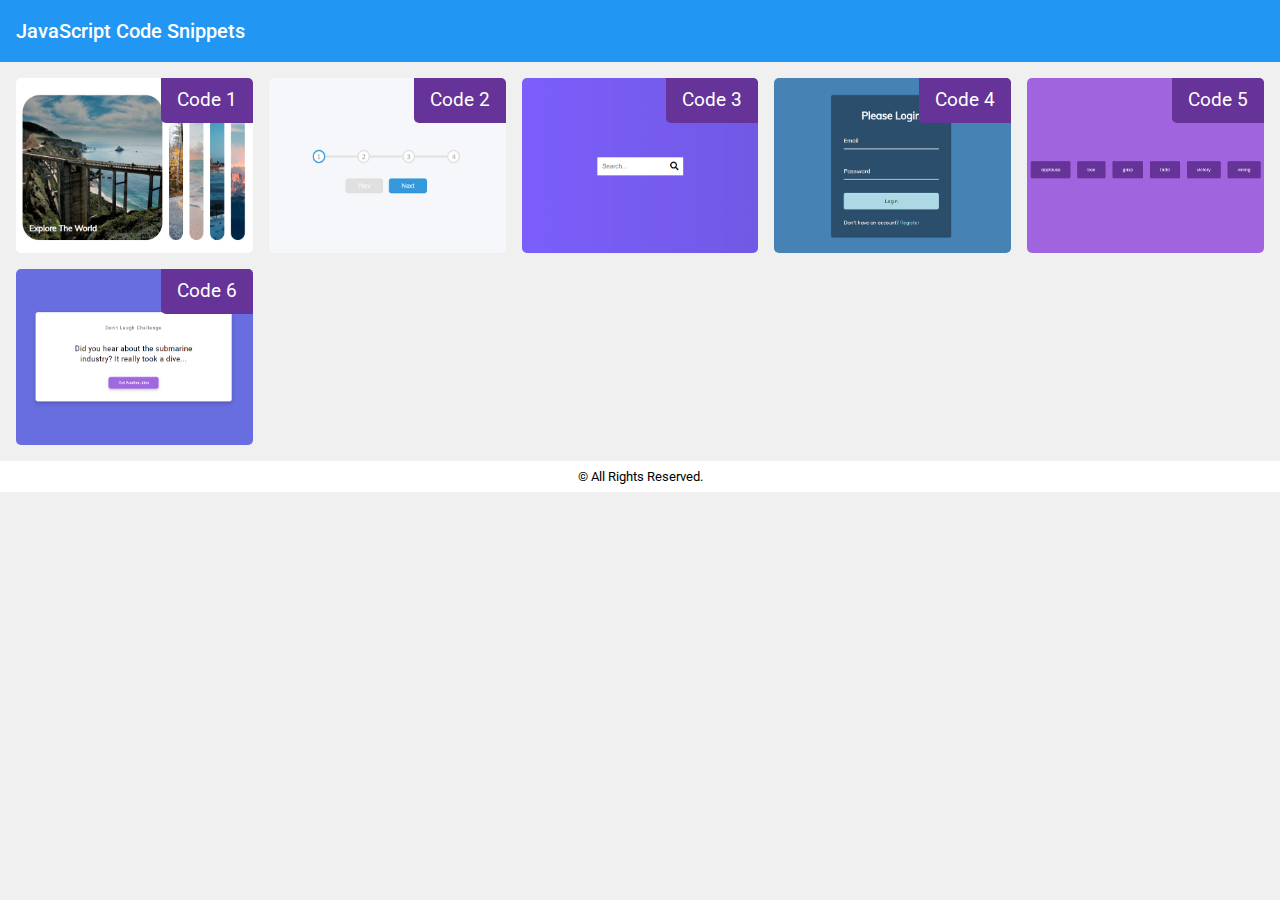
==== index.html @ daf957ba "main" ====
<!DOCTYPE html>
<html lang="en">
<head>
  <meta charset="UTF-8">
  <meta name="viewport" content="width=device-width, initial-scale=1.0">
  <title>Code Snippets</title>
  <link rel="stylesheet" href="assets/css/style.css">
</head>
<body>
    <header> 
        <nav class="navigation">
            <a href="index.html">JavaScript Code Snippets</a>
        </nav>
    </header>
    <div class="hc-container">
        <section class="projects">
            <div>
                <span class="day">Code 1</span>
                <img src="assets/images/1-expanding-cards.png" alt="expanding-cards">
                <div class="content">
                    <h4>Expanding Cards</h4>
                    <a href="projects/ExpandingCards/index.html" target="_blank" class="btn btn-primary">Live Demo</a>
                </div>
            </div>
            <div>
                <span class="day">Code 2</span>
                <img src="assets/images/2-progress-steps.png" alt="progress-steps">
                <div class="content">
                    <h4>Progress Steps</h4>
                    <a href="projects/ProgressSteps/index.html" target="_blank" class="btn btn-primary">Live Demo</a>
                </div>
            </div>
            <!-- <div>
                <span class="day">Day 3</span>
                <img src="assets/images/3-rotating-navigation-animation.png" alt="rotating-navigation-animation">
                <div class="content">
                    <h4>Rotating Navigation Animation</h4>
                    <a href="rotating-navigation-animation" target="_blank" class="btn btn-primary">Live Demo</a>
                </div>
            </div> -->
            <div>
                <span class="day">Code 3</span>
                <img src="assets/images/4-hidden-search-widget.png" alt="hidden-search-widget">
                <div class="content">
                    <h4>Hidden Search Widget</h4>
                    <a href="projects/SearchWidget/index.html" target="_blank" class="btn btn-primary">Live Demo</a>
                </div>
            </div>
           <!-- <div>
                <span class="day">Day 5</span>
                <img src="assets/images/5-blurry-loading.png" alt="blurry-loading">
                <div class="content">
                    <h4>Blurry Loading</h4>
                    <a href="blurry-loading" target="_blank" class="btn btn-primary">Live Demo</a>
                </div>
            </div>
            <div>
                <span class="day">Day 6</span>
                <img src="assets/images/6-scroll-animation.png" alt="scroll-animation">
                <div class="content">
                    <h4>Scroll Animation</h4>
                    <a href="scroll-animation" target="_blank" class="btn btn-primary">Live Demo</a>
                </div>
            </div>
            <div>
                <span class="day">Day 7</span>
                <img src="assets/images/7-split-landing-page.png" alt="split-landing-page">
                <div class="content">
                    <h4>Split Landing Page</h4>
                    <a href="split-landing-page" target="_blank" class="btn btn-primary">Live Demo</a>
                </div>
            </div> -->
            <div>
                <span class="day">Code 4</span>
                <img src="assets/images/8-form-wave.png" alt="form-wave">
                <div class="content">
                    <h4>Form Wave</h4>
                    <a href="projects/formInputWave/index.html" target="_blank" class="btn btn-primary">Live Demo</a>
                </div>
            </div>
            <div>
                <span class="day">Code 5</span>
                <img src="assets/images/9-sound-board.png" alt="sound-board">
                <div class="content">
                    <h4>Sound Board</h4>
                    <a href="projects/SoundBoard/index.html" target="_blank" class="btn btn-primary">Live Demo</a>
                </div>
            </div>



            <div>
                <span class="day">Code 6</span>
                <img src="assets/images/10-dad-jokes.png" alt="dad-jokes">
                <div class="content">
                    <h4>Dad Jokes</h4>
                    <a href="projects/dadJokes/index.html" target="_blank" class="btn btn-primary">Live Demo</a>
                </div>
            </div>
<!--             
            <div>
                <span class="day">Day 11</span>
                <img src="assets/images/11-event-keycodes.png" alt="event-keycodes">
                <div class="content">
                    <h4>Event Keycodes</h4>
                    <a href="event-keycodes" target="_blank" class="btn btn-primary">Live Demo</a>
                </div>
            </div>
            <div>
                <span class="day">Day 12</span>
                <img src="assets/images/12-faq-collapse.png" alt="faq-collapse">
                <div class="content">
                    <h4>Faq Collapse</h4>
                    <a href="faq-collapse" target="_blank" class="btn btn-primary">Live Demo</a>
                </div>
            </div>
            <div>
                <span class="day">Day 13</span>
                <img src="assets/images/13-random-choice-picker.png" alt="random-choice-picker">
                <div class="content">
                    <h4>Random Choice Picker</h4>
                    <a href="random-choice-picker" target="_blank" class="btn btn-primary">Live Demo</a>
                </div>
            </div>
            <div>
                <span class="day">Day 14</span>
                <img src="assets/images/14-animated-navigation.png" alt="animated-navigation">
                <div class="content">
                    <h4>Animated Navigation</h4>
                    <a href="animated-navigation" target="_blank" class="btn btn-primary">Live Demo</a>
                </div>
            </div>
            <div>
                <span class="day">Day 15</span>
                <img src="assets/images/15-incrementing-counter.png" alt="incrementing-counter">
                <div class="content">
                    <h4>Incrementing Counter</h4>
                    <a href="incrementing-counter" target="_blank" class="btn btn-primary">Live Demo</a>
                </div>
            </div>
            <div>
                <span class="day">Day 16</span>
                <img src="assets/images/16-drink-water.png" alt="drink-water">
                <div class="content">
                    <h4>Drink Water</h4>
                    <a href="drink-water" target="_blank" class="btn btn-primary">Live Demo</a>
                </div>
            </div>
            <div>
                <span class="day">Day 17</span>
                <img src="assets/images/17-movie-app.png" alt="movie-app">
                <div class="content">
                    <h4>Movie App</h4>
                    <a href="movie-app" target="_blank" class="btn btn-primary">Live Demo</a>
                </div>
            </div>
            <div>
                <span class="day">Day 18</span>
                <img src="assets/images/18-background-slider.png" alt="background-slider">
                <div class="content">
                    <h4>Background Slider</h4>
                    <a href="background-slider" target="_blank" class="btn btn-primary">Live Demo</a>
                </div>
            </div>
            <div>
                <span class="day">Day 19</span>
                <img src="assets/images/19-theme-clock.png" alt="theme-clock">
                <div class="content">
                    <h4>Theme Clock</h4>
                    <a href="theme-clock" target="_blank" class="btn btn-primary">Live Demo</a>
                </div>
            </div>
            <div>
                <span class="day">Day 20</span>
                <img src="assets/images/20-button-ripple-effect.png" alt="button-ripple-effect">
                <div class="content">
                    <h4>Button Ripple Effect</h4>
                    <a href="button-ripple-effect" target="_blank" class="btn btn-primary">Live Demo</a>
                </div>
            </div>
            <div>
                <span class="day">Day 21</span>
                <img src="assets/images/21-drag-n-drop.png" alt="drag-n-drop">
                <div class="content">
                    <h4>Drag N Drop</h4>
                    <a href="drag-n-drop" target="_blank" class="btn btn-primary">Live Demo</a>
                </div>
            </div>
            <div>
                <span class="day">Day 22</span>
                <img src="assets/images/22-drawing-app.png" alt="drawing-app">
                <div class="content">
                    <h4>Drawing App</h4>
                    <a href="drawing-app" target="_blank" class="btn btn-primary">Live Demo</a>
                </div>
            </div>
            <div>
                <span class="day">Day 23</span>
                <img src="assets/images/23-kinetic-loader.png" alt="kinetic-loader">
                <div class="content">
                    <h4>Kinetic Loader</h4>
                    <a href="kinetic-loader" target="_blank" class="btn btn-primary">Live Demo</a>
                </div>
            </div>
            <div>
                <span class="day">Day 24</span>
                <img src="assets/images/24-content-placeholder.png" alt="content-placeholder">
                <div class="content">
                    <h4>Content Placeholder</h4>
                    <a href="content-placeholder" target="_blank" class="btn btn-primary">Live Demo</a>
                </div>
            </div>
            <div>
                <span class="day">Day 25</span>
                <img src="assets/images/25-sticky-navbar.png" alt="sticky-navbar">
                <div class="content">
                    <h4>Sticky Navbar</h4>
                    <a href="sticky-navbar" target="_blank" class="btn btn-primary">Live Demo</a>
                </div>
            </div>
            <div>
                <span class="day">Day 26</span>
                <img src="assets/images/26-double-vertical-slider.png" alt="double-vertical-slider">
                <div class="content">
                    <h4>Double Vertical Slider</h4>
                    <a href="double-vertical-slider" target="_blank" class="btn btn-primary">Live Demo</a>
                </div>
            </div>
            <div>
                <span class="day">Day 27</span>
                <img src="assets/images/27-toast-notification.png" alt="toast-notification">
                <div class="content">
                    <h4>Toast Notification</h4>
                    <a href="toast-notification" target="_blank" class="btn btn-primary">Live Demo</a>
                </div>
            </div>
            <div>
                <span class="day">Day 28</span>
                <img src="assets/images/28-github-profiles.png" alt="github-profiles">
                <div class="content">
                    <h4>Github Profiles</h4>
                    <a href="github-profiles" target="_blank" class="btn btn-primary">Live Demo</a>
                </div>
            </div>
            <div>
                <span class="day">Day 29</span>
                <img src="assets/images/29-double-click-heart.png" alt="double-click-heart">
                <div class="content">
                    <h4>Double Click Heart</h4>
                    <a href="double-click-heart" target="_blank" class="btn btn-primary">Live Demo</a>
                </div>
            </div>
            <div>
                <span class="day">Day 30</span>
                <img src="assets/images/30-auto-text-effect.png" alt="auto-text-effect">
                <div class="content">
                    <h4>Auto Text Effect</h4>
                    <a href="auto-text-effect" target="_blank" class="btn btn-primary">Live Demo</a>
                </div>
            </div>
            <div>
                <span class="day">Day 31</span>
                <img src="assets/images/31-password-generator.png" alt="password-generator">
                <div class="content">
                    <h4>Password Generator</h4>
                    <a href="password-generator" target="_blank" class="btn btn-primary">Live Demo</a>
                </div>
            </div>
            <div>
                <span class="day">Day 32</span>
                <img src="assets/images/32-good-cheap-fast.png" alt="good-cheap-fast">
                <div class="content">
                    <h4>Good Cheap Fast</h4>
                    <a href="good-cheap-fast" target="_blank" class="btn btn-primary">Live Demo</a>
                </div>
            </div>
            <div>
                <span class="day">Day 33</span>
                <img src="assets/images/33-notes-app.png" alt="notes-app">
                <div class="content">
                    <h4>Notes App</h4>
                    <a href="notes-app" target="_blank" class="btn btn-primary">Live Demo</a>
                </div>
            </div>
            <div>
                <span class="day">Day 34</span>
                <img src="assets/images/34-animated-countdown.png" alt="animated-countdown">
                <div class="content">
                    <h4>Animated Countdown</h4>
                    <a href="animated-countdown" target="_blank" class="btn btn-primary">Live Demo</a>
                </div>
            </div>
            <div>
                <span class="day">Day 35</span>
                <img src="assets/images/35-image-carousel.png" alt="image-carousel">
                <div class="content">
                    <h4>Image Carousel</h4>
                    <a href="image-carousel" target="_blank" class="btn btn-primary">Live Demo</a>
                </div>
            </div>
            <div>
                <span class="day">Day 36</span>
                <img src="assets/images/36-hoverboard.png" alt="hoverboard">
                <div class="content">
                    <h4>Hoverboard</h4>
                    <a href="hoverboard" target="_blank" class="btn btn-primary">Live Demo</a>
                </div>
            </div>
            <div>
                <span class="day">Day 37</span>
                <img src="assets/images/37-pokedex.png" alt="pokedex">
                <div class="content">
                    <h4>Pokedex</h4>
                    <a href="pokedex" target="_blank" class="btn btn-primary">Live Demo</a>
                </div>
            </div>
            <div>
                <span class="day">Day 38</span>
                <img src="assets/images/38-mobile-tab-navigation.png" alt="mobile-tab-navigation">
                <div class="content">
                    <h4>Mobile Tab Navigation</h4>
                    <a href="mobile-tab-navigation" target="_blank" class="btn btn-primary">Live Demo</a>
                </div>
            </div>
            <div>
                <span class="day">Day 39</span>
                <img src="assets/images/39-password-strength-background.png" alt="password-strength-background">
                <div class="content">
                    <h4>Password Strength Background</h4>
                    <a href="password-strength-background" target="_blank" class="btn btn-primary">Live Demo</a>
                </div>
            </div>
            <div>
                <span class="day">Day 40</span>
                <img src="assets/images/40-3d-background-boxes.png" alt="3d-background-boxes">
                <div class="content">
                    <h4>3d Background Boxes</h4>
                    <a href="3d-background-boxes" target="_blank" class="btn btn-primary">Live Demo</a>
                </div>
            </div>
            <div>
                <span class="day">Day 41</span>
                <img src="assets/images/41-verify-account-ui.png" alt="verify-account-ui">
                <div class="content">
                    <h4>Verify Account Ui</h4>
                    <a href="verify-account-ui" target="_blank" class="btn btn-primary">Live Demo</a>
                </div>
            </div>
            <div>
                <span class="day">Day 42</span>
                <img src="assets/images/42-live-user-filter.png" alt="live-user-filter">
                <div class="content">
                    <h4>Live User Filter</h4>
                    <a href="live-user-filter" target="_blank" class="btn btn-primary">Live Demo</a>
                </div>
            </div>
            <div>
                <span class="day">Day 43</span>
                <img src="assets/images/43-feedback-ui-design.png" alt="feedback-ui-design">
                <div class="content">
                    <h4>Feedback Ui Design</h4>
                    <a href="feedback-ui-design" target="_blank" class="btn btn-primary">Live Demo</a>
                </div>
            </div>
            <div>
                <span class="day">Day 44</span>
                <img src="assets/images/44-custom-range-slider.png" alt="custom-range-slider">
                <div class="content">
                    <h4>Custom Range Slider</h4>
                    <a href="custom-range-slider" target="_blank" class="btn btn-primary">Live Demo</a>
                </div>
            </div>
            <div>
                <span class="day">Day 45</span>
                <img src="assets/images/45-netflix-mobile-navigation.png" alt="netflix-mobile-navigation">
                <div class="content">
                    <h4>Netflix Mobile Navigation</h4>
                    <a href="netflix-mobile-navigation" target="_blank" class="btn btn-primary">Live Demo</a>
                </div>
            </div>
            <div>
                <span class="day">Day 46</span>
                <img src="assets/images/46-quiz-app.png" alt="quiz-app">
                <div class="content">
                    <h4>Quiz App</h4>
                    <a href="quiz-app" target="_blank" class="btn btn-primary">Live Demo</a>
                </div>
            </div>
            <div>
                <span class="day">Day 47</span>
                <img src="assets/images/47-testimonial-box-switcher.png" alt="testimonial-box-switcher">
                <div class="content">
                    <h4>Testimonial Box Switcher</h4>
                    <a href="testimonial-box-switcher" target="_blank" class="btn btn-primary">Live Demo</a>
                </div>
            </div>
            <div>
                <span class="day">Day 48</span>
                <img src="assets/images/48-random-image-feed.png" alt="random-image-feed">
                <div class="content">
                    <h4>Random Image Feed</h4>
                    <a href="random-image-feed" target="_blank" class="btn btn-primary">Live Demo</a>
                </div>
            </div>
            <div>
                <span class="day">Day 49</span>
                <img src="assets/images/49-todo-list.png" alt="todo-list">
                <div class="content">
                    <h4>Todo List</h4>
                    <a href="todo-list" target="_blank" class="btn btn-primary">Live Demo</a>
                </div>
            </div>
            <div>
                <span class="day">Day 50</span>
                <img src="assets/images/50-insect-catch-game.png" alt="insect-catch-game">
                <div class="content">
                    <h4>Insect Catch Game</h4>
                    <a href="insect-catch-game" target="_blank" class="btn btn-primary">Live Demo</a>
                </div>
            </div> -->
        </section>
    </div>
    <footer class="footer">
        <p>&copy; All Rights Reserved.</p>
    </footer>
</body>
</html>
---- assets/css/style.css ----
@import url('https://fonts.googleapis.com/css2?family=Roboto:wght@400;500&display=swap');

* {
  box-sizing: border-box;
  margin: 0;
  padding: 0;
}

body {
  font-family: 'Roboto', sans-serif;
  line-height: 1.5;
  color: #777777;
  background: #F0F0F0;
}

.navigation {
  background-color: #2196f3;
  color: #FFFFFF;
  position: fixed;
  top: 0;
  right: 0;
  left: 0;
  z-index: 1030;
  padding:1rem;
}

.navigation a{
  color: #fff;
  text-decoration: none;
  font-weight: 500;
  font-size: 20px;
}
.hc-container {
  padding: 78px 16px 16px;
  overflow: hidden;
}
.projects {
  display: grid;
  grid-template-columns: repeat(5, 1fr);
  grid-gap:16px;
}
.projects img {
  width: 100%;
  height: 100%;
  border-radius: 5px;
}
.projects h4 {
  font-size: 1.5rem;
  margin-bottom: 1rem;
}

.projects .day {
  background-color: rebeccapurple;
  border-bottom-left-radius: 5px;
  color: white;
  font-size: 1.2rem;
  padding: 0.5rem 1rem;
  position: absolute;
  top: 0;
  right: 0;
  border-top-right-radius: 5px;
}

.projects > div {
  position: relative;
  height: 100%;
}
.projects div:hover .content {
  opacity: 0.98;
  border-radius: 5px;
}
.projects .content {
  opacity: 0;
  position: absolute;
  top: 0;
  left: 0;
  width: 100%;
  height: 100%;
  background: #9901ff;
  color: #fff;
  display: flex;
  flex-direction: column;
  align-items: center;
  justify-content: center;
  text-align: center;
  transition: opacity 0.3s ease-in;
}
.projects .content p {
  margin: 15px 5px;
}

.btn {
  display: inline-block;
  font-size: 14px;
  text-align: center;
  text-transform: capitalize;
  cursor: pointer;
  color: #fff;
  background-color: #2096f3;
  padding: 14px 30px;
  border-radius: 4px;
  transition: all 0.5s ease 0s;
  text-decoration: none;
}
.btn:hover {
  transform: scale(0.90);
  opacity: 0.9;
}

.footer {
  background-color: #fff;
  padding: 6px 0;
  display: flex;
  justify-content: center;
  color: #000;
  font-size: .8rem;
}
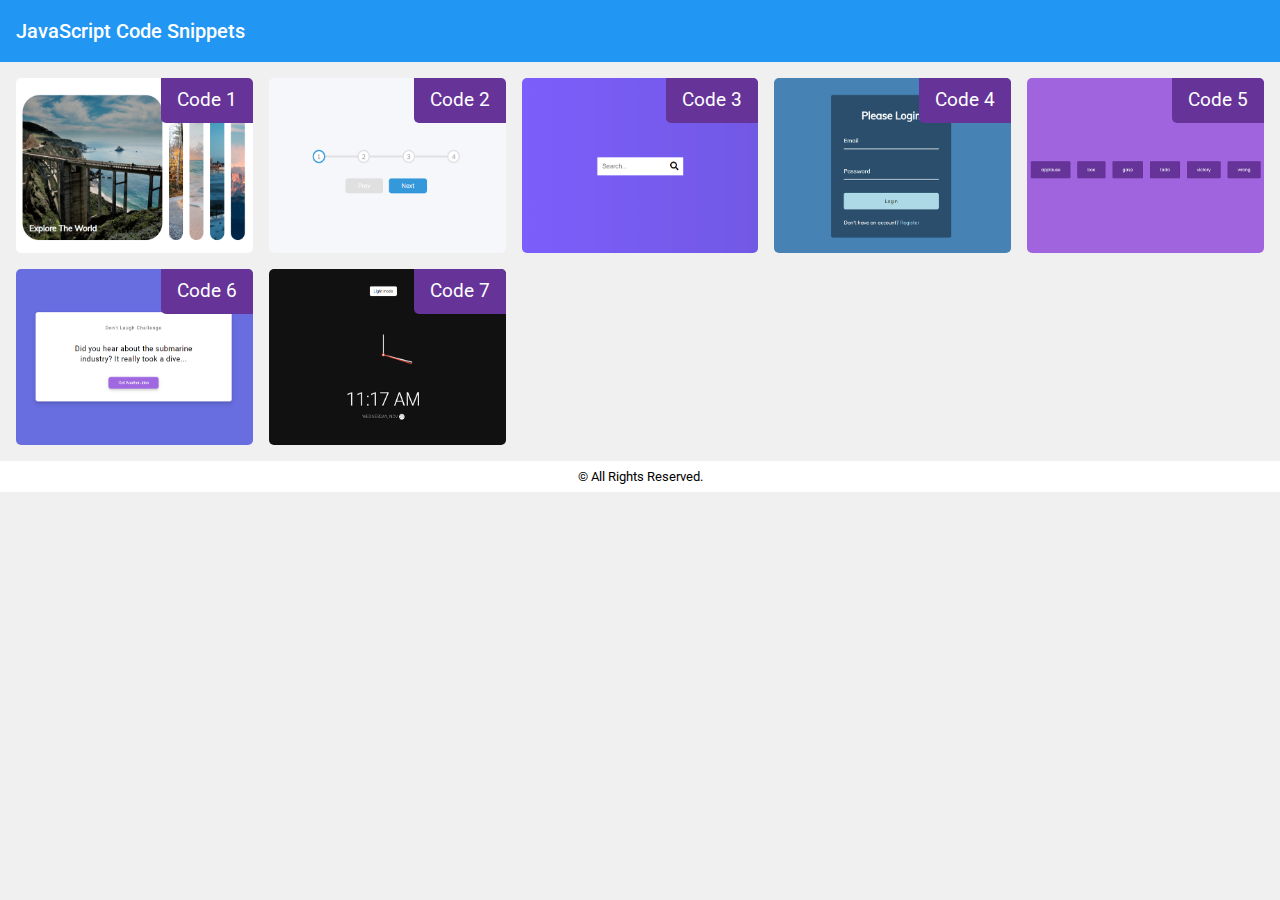
==== commit df1f9c01: "Theme Clock" ====
--- a/index.html
+++ b/index.html
@@ -97,6 +97,14 @@
                     <a href="projects/dadJokes/index.html" target="_blank" class="btn btn-primary">Live Demo</a>
                 </div>
             </div>
+            <div>
+                <span class="day">Code 7</span>
+                <img src="assets/images/19-theme-clock.png" alt="theme-clock">
+                <div class="content">
+                    <h4>Theme Clock</h4>
+                    <a href="projects/ThemeClock/Index.html" target="_blank" class="btn btn-primary">Live Demo</a>
+                </div>
+            </div>
 <!--             
             <div>
                 <span class="day">Day 11</span>
@@ -162,14 +170,7 @@
                     <a href="background-slider" target="_blank" class="btn btn-primary">Live Demo</a>
                 </div>
             </div>
-            <div>
-                <span class="day">Day 19</span>
-                <img src="assets/images/19-theme-clock.png" alt="theme-clock">
-                <div class="content">
-                    <h4>Theme Clock</h4>
-                    <a href="theme-clock" target="_blank" class="btn btn-primary">Live Demo</a>
-                </div>
-            </div>
+            
             <div>
                 <span class="day">Day 20</span>
                 <img src="assets/images/20-button-ripple-effect.png" alt="button-ripple-effect">
